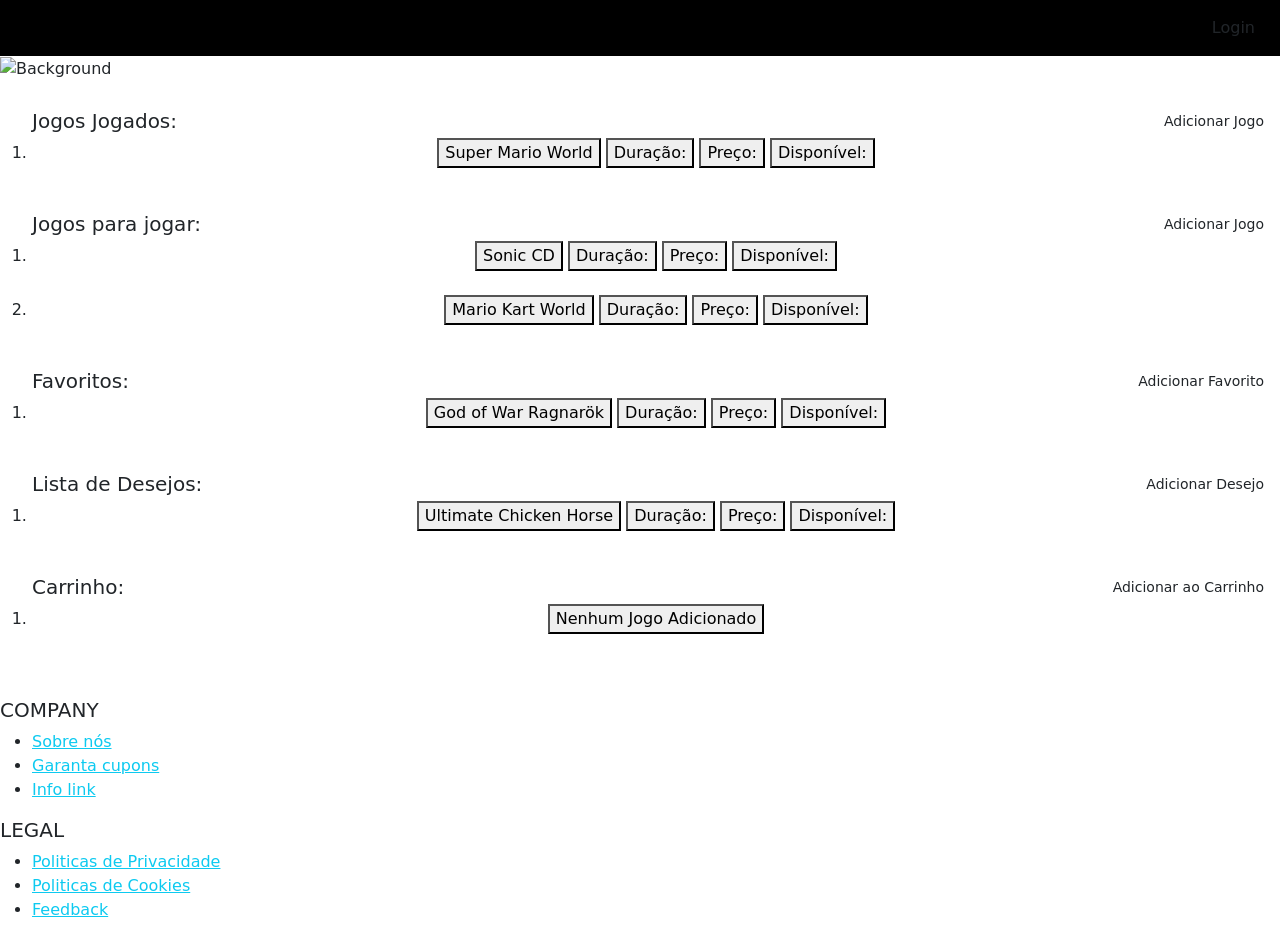
==== QGames/biblioteca.html @ c7981ea3 "git add biblioteca.html" ====
<!DOCTYPE html>
<html lang="pt-br">

<head>
    <meta charset="UTF-8">
    <meta name="viewport" content="width=device-width, initial-scale=1.0">
    <link rel="stylesheet" href="https://fonts.googleapis.com/css2?family=Press+Start+2P:wght@400;700&display=swap">
    <link href="https://cdn.jsdelivr.net/npm/bootstrap@5.3.8/dist/css/bootstrap.min.css" rel="stylesheet"
        integrity="sha384-sRIl4kxILFvY47J16cr9ZwB07vP4J8+LH7qKQnuqkuIAvNWLzeN8tE5YBujZqJLB" crossorigin="anonymous">
    <link rel="stylesheet" href="css/biblioteca.css">
    <title>Biblioteca</title>
</head>

<body>
    <header>
        <nav>
            <nav class="navbar navbar-expand-lg bg-black">
                <div class="container-fluid">
                    <img class="QG" src="img/logoname.jpeg" alt="">
                    <button class="navbar-toggler" type="button" data-bs-toggle="collapse"
                        data-bs-target="#navbarSupportedContent" aria-controls="navbarSupportedContent"
                        aria-expanded="false" aria-label="Toggle navigation">
                        <span class="navbar-toggler-icon"></span>
                    </button>
                    <div class="collapse navbar-collapse" id="navbarSupportedContent">
                        <ul class="navbar-nav me-auto mb-2 mb-lg-0">
                            <li class="nav-item">
                                <a class="nav-link active" aria-current="page" href="paginaQuiz.html">Pagina Inicial</a>
                            </li>
                            <li class="nav-item">
                                <a class="nav-link active" aria-current="page" href="biblioteca.html">Biblioteca</a>
                            </li>
                        </ul>
                        <form class="d-flex" role="search"></form>
                        <a class="btn btn-outline" href="login.html" type="submit">Login</a>
                        </form>
                    </div>
                </div>
            </nav>
        </nav>
    </header>

    <img src="img/image (1).png" class="imagem-fundo" alt="Background">


    <main class="main biblioteca">
        <div class="campo-quiz text-center">
            <div class="criar-quiz">
            </div>
            <br>
            <ol class="pasta-quizes">
                <div style="display: flex; align-items: center; justify-content: space-between;">
                    <h5 style="margin: 0;">Jogos Jogados:</h5>
                    <a class="btn btn-outline" href="#" style="padding: 5px 15px; font-size: 14px;">Adicionar Jogo</a>
                </div>
                <li>
                    <button class="quizpronto">
                        <span>Super Mario World</span>
                        <div class="status">
                        </div>
                    </button>

                    <button class="quizpronto tempo-pequeno">
                        <span>Duração:</span>
                        <div class="status"></div>
                    </button>

                    <button class="quizpronto tempo-pequeno">
                        <span>Preço:</span>
                        <div class="status"></div>
                    </button>

                    <button class="quizpronto tempo-pequeno">
                        <span>Disponível:</span>
                        <div class="status"></div>
                    </button>
                </li>
                <br>
            </ol>
            <ol>
                <div style="display: flex; align-items: center; justify-content: space-between;">
                    <h5 style="margin: 0;">Jogos para jogar:</h5>
                    <a class="btn btn-outline" href="#" style="padding: 5px 15px; font-size: 14px;">Adicionar Jogo</a>
                </div>
                <li>
                    <button class="quizincompleto">
                        <span>Sonic CD</span>
                        <div class="status-incompleto">
                        </div>
                    </button>

                    <button class="quizpronto tempo-pequeno">
                        <span>Duração:</span>
                        <div class="status"></div>
                    </button>

                    <button class="quizpronto tempo-pequeno">
                        <span>Preço:</span>
                        <div class="status"></div>
                    </button>

                    <button class="quizpronto tempo-pequeno">
                        <span>Disponível:</span>
                        <div class="status"></div>
                    </button>
                </li>
                <br>
                <li>
                    <button class="quiznaoiniciado">
                        <span>Mario Kart World</span>
                        <div class="status-vazio">
                        </div>
                    </button>

                    <button class="quizpronto tempo-pequeno">
                        <span>Duração:</span>
                        <div class="status"></div>
                    </button>

                    <button class="quizpronto tempo-pequeno">
                        <span>Preço:</span>
                        <div class="status"></div>
                    </button>

                    <button class="quizpronto tempo-pequeno">
                        <span>Disponível:</span>
                        <div class="status"></div>
                    </button>
                </li>
                <br>
            </ol>
            <ol>
                <div style="display: flex; align-items: center; justify-content: space-between;">
                    <h5 style="margin: 0;">Favoritos:</h5>
                    <a class="btn btn-outline" href="#" style="padding: 5px 15px; font-size: 14px;">Adicionar
                        Favorito</a>
                </div>
                <li>
                    <button class="quizpronto">
                        <span>God of War Ragnarök</span>
                        <div class="status-incompleto">
                        </div>
                    </button>

                    <button class="quizpronto tempo-pequeno">
                        <span>Duração:</span>
                        <div class="status"></div>
                    </button>

                    <button class="quizpronto tempo-pequeno">
                        <span>Preço:</span>
                        <div class="status"></div>
                    </button>

                    <button class="quizpronto tempo-pequeno">
                        <span>Disponível:</span>
                        <div class="status"></
                </li>
            </ol>
            <ol>
                <br>
                <div style="display: flex; align-items: center; justify-content: space-between;">
                    <h5 style="margin: 0;">Lista de Desejos:</h5>
                    <a class="btn btn-outline" href="#" style="padding: 5px 15px; font-size: 14px;">Adicionar Desejo</a>
                </div>
                <li>
                    <button class="quizpronto">
                        <span>Ultimate Chicken Horse</span>
                        <div class="status-incompleto">
                        </div>
                    </button>

                    <button class="quizpronto tempo-pequeno">
                        <span>Duração:</span>
                        <div class="status"></div>
                    </button>

                    <button class="quizpronto tempo-pequeno">
                        <span>Preço:</span>
                        <div class="status"></div>
                    </button>

                    <button class="quizpronto tempo-pequeno">
                        <span>Disponível:</span>
                        <div class="status"></
                </li>
            </ol>
            <ol>
                <br>
                <div style="display: flex; align-items: center; justify-content: space-between;">
                    <h5 style="margin: 0;">Carrinho:</h5>
                    <a class="btn btn-outline" href="#" style="padding: 5px 15px; font-size: 14px;">Adicionar ao
                        Carrinho</a>
                </div>

                <li>
                    <button class="quizpronto">
                        <span>Nenhum Jogo Adicionado</span>
                        <div class="status-incompleto">
                        </div>
                    </button>
                </li>
            </ol>
        </div>
    </main>
    <footer>
        <div class="rodape">
            <div class="camp-log">
                <img class="logo" src="img/logo.jpeg" alt="">
            </div>
            <br>
            <div class="infos">
                <div class="company">
                    <h5>COMPANY</h5>
                    <ul class="outros1">
                        <li class="sobrenos">
                            <a href="#" class="link-info">Sobre nós</a>
                        </li>
                        <li class="sobrenos">
                            <a href="#" class="link-info">Garanta cupons</a>
                        </li>
                        <li class="sobrenos">
                            <a href="#" class="link-info">Info link</a>
                        </li>
                    </ul>
                </div>
                <div class="legal">
                    <h5>LEGAL</h5>
                    <ul class="outros2">
                        <li class="sobrenos">
                            <a href="#" class="link-info">Politicas de Privacidade</a>
                        </li>
                        <li class="sobrenos">
                            <a href="#" class="link-info">Politicas de Cookies</a>
                        </li>
                        <li class="sobrenos">
                            <a href="#" class="link-info">Feedback</a>
                        </li>
                    </ul>
                </div>
            </div>
        </div>
    </footer>

    <script src="https://cdn.jsdelivr.net/npm/bootstrap@5.3.8/dist/js/bootstrap.bundle.min.js"
        integrity="sha384-FKyoEForCGlyvwx9Hj09JcYn3nv7wiPVlz7YYwJrWVcXK/BmnVDxM+D2scQbITxI"
        crossorigin="anonymous"></script>
</body>

</html>
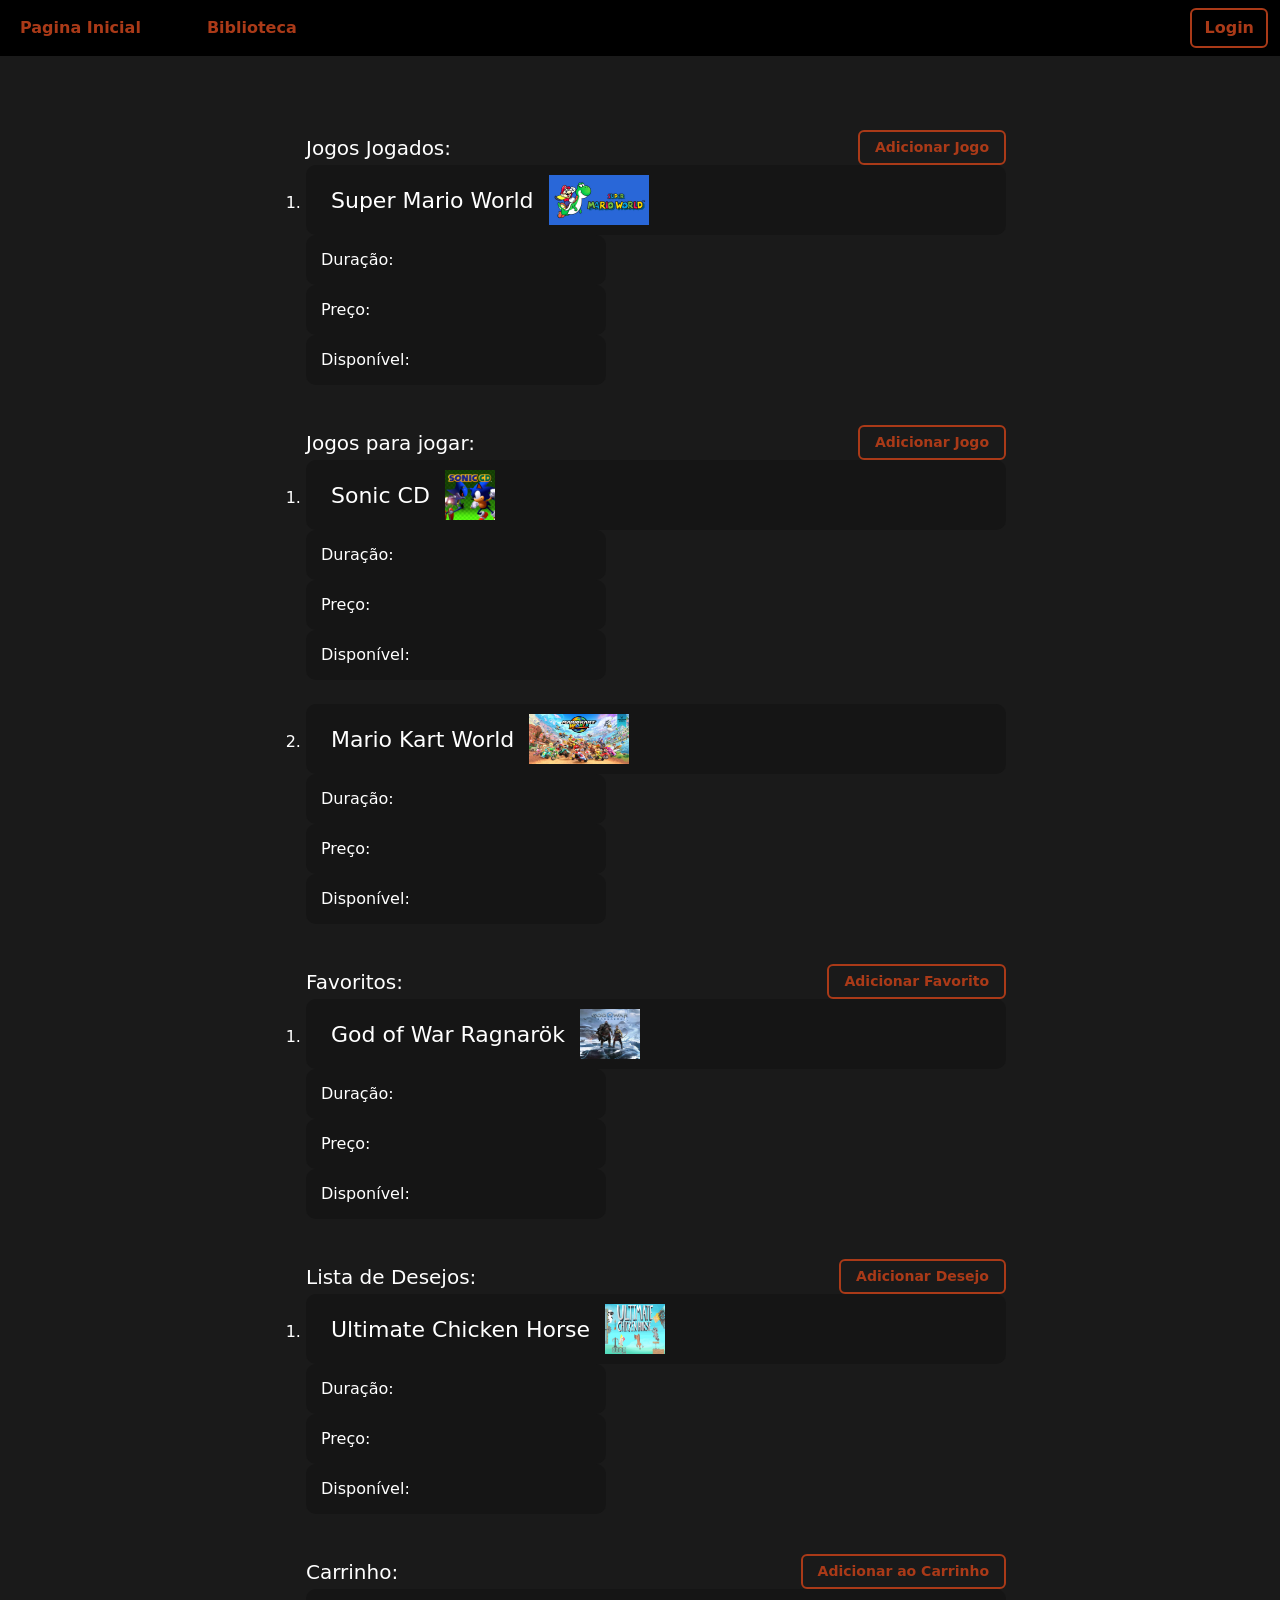
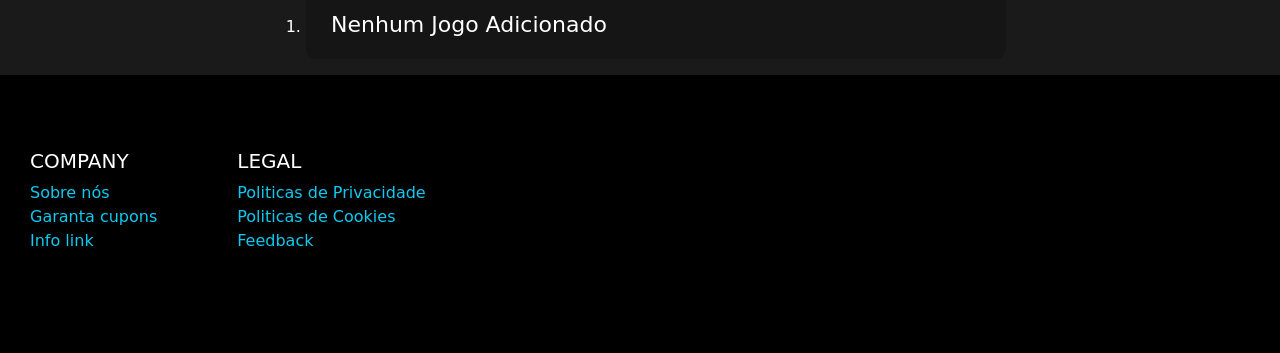
==== commit 192c120e: "git commit -m "Imagens para biblioteca e ajustes na biblioteca" git push origin main" ====
--- a/QGames/biblioteca.html
+++ b/QGames/biblioteca.html
@@ -55,7 +55,10 @@
                 </div>
                 <li>
                     <button class="quizpronto">
-                        <span>Super Mario World</span>
+                        <div class="quiz-info">
+                            <span>Super Mario World</span>
+                            <img src="img/SuperMarioWorld.png" alt="Super Mario World">
+                        </div>
                         <div class="status">
                         </div>
                     </button>
@@ -84,7 +87,10 @@
                 </div>
                 <li>
                     <button class="quizincompleto">
-                        <span>Sonic CD</span>
+                        <div class="quiz-info2">
+                            <span>Sonic CD</span>
+                            <img src="img/sonicCD.png" alt="Sonic CD">
+                        </div>
                         <div class="status-incompleto">
                         </div>
                     </button>
@@ -107,8 +113,9 @@
                 <br>
                 <li>
                     <button class="quiznaoiniciado">
-                        <span>Mario Kart World</span>
-                        <div class="status-vazio">
+                        <div class="quiz-info">
+                            <span>Mario Kart World</span>
+                            <img src="img/mariokart.png" alt="Mario Kart World">
                         </div>
                     </button>
 
@@ -137,25 +144,26 @@
                 </div>
                 <li>
                     <button class="quizpronto">
-                        <span>God of War Ragnarök</span>
-                        <div class="status-incompleto">
-                        </div>
-                    </button>
-
-                    <button class="quizpronto tempo-pequeno">
-                        <span>Duração:</span>
-                        <div class="status"></div>
-                    </button>
-
-                    <button class="quizpronto tempo-pequeno">
-                        <span>Preço:</span>
-                        <div class="status"></div>
-                    </button>
-
-                    <button class="quizpronto tempo-pequeno">
-                        <span>Disponível:</span>
-                        <div class="status"></
-                </li>
+                        <div class="quiz-info3">
+                            <span>God of War Ragnarök</span>
+                            <img src="img/godofwar.png" alt="God of War Ragnarök">
+                        </div>
+                    </button>
+
+                    <button class="quizpronto tempo-pequeno">
+                        <span>Duração:</span>
+                        <div class="status"></div>
+                    </button>
+
+                    <button class="quizpronto tempo-pequeno">
+                        <span>Preço:</span>
+                        <div class="status"></div>
+                    </button>
+
+                    <button class="quizpronto tempo-pequeno">
+                        <span>Disponível:</span>
+                        <div class="status">
+                            </ </li>
             </ol>
             <ol>
                 <br>
@@ -165,25 +173,26 @@
                 </div>
                 <li>
                     <button class="quizpronto">
-                        <span>Ultimate Chicken Horse</span>
-                        <div class="status-incompleto">
-                        </div>
-                    </button>
-
-                    <button class="quizpronto tempo-pequeno">
-                        <span>Duração:</span>
-                        <div class="status"></div>
-                    </button>
-
-                    <button class="quizpronto tempo-pequeno">
-                        <span>Preço:</span>
-                        <div class="status"></div>
-                    </button>
-
-                    <button class="quizpronto tempo-pequeno">
-                        <span>Disponível:</span>
-                        <div class="status"></
-                </li>
+                        <div class="quiz-info3">
+                            <span>Ultimate Chicken Horse</span>
+                            <img src="img/ultimatehorse.png" alt="Ultimate Chicken Horse">
+                        </div>
+                    </button>
+
+                    <button class="quizpronto tempo-pequeno">
+                        <span>Duração:</span>
+                        <div class="status"></div>
+                    </button>
+
+                    <button class="quizpronto tempo-pequeno">
+                        <span>Preço:</span>
+                        <div class="status"></div>
+                    </button>
+
+                    <button class="quizpronto tempo-pequeno">
+                        <span>Disponível:</span>
+                        <div class="status">
+                            </ </li>
             </ol>
             <ol>
                 <br>
--- a/QGames/css/biblioteca.css
+++ b/QGames/css/biblioteca.css
@@ -0,0 +1,359 @@
+body{
+  background-image: url('caminho/para/sua/imagem-hd.png');
+  background-size: cover; 
+  background-position: center; 
+  background-repeat: no-repeat;
+  background-attachment: fixed;
+  background-color: #1a1a1a;}
+
+.QG{
+    height: 40px;
+}
+
+ul{
+    list-style: none;
+    padding: 0;
+    margin: 0;
+}
+
+li{
+    margin: 0;
+    padding: 0;
+}
+
+a{
+    text-decoration: none;
+    color: #00d9ff;
+}
+
+.navbar-brand{
+    color: #AA3A18 !important;
+    font-size: 2rem;
+    font-weight: 800;
+    margin-right: 35px;
+}
+
+.nav-link{
+    margin-right: 50px;
+    color: #AA3A18 !important;
+    font-weight: 700;
+}
+
+.navbar-toggler{
+    color: #AA3A18 !important;
+    background-color: #AA3A18 !important;
+}
+
+.d-flex{
+    font-weight: 700;
+    color: #AA3A18 !important;
+}
+
+a.btn{
+    font-weight: 700;
+    color: #AA3A18 !important;
+    border-color: transparent !important;
+    border: solid 2px #AA3A18 !important;
+    transition: 0.3s;
+}
+
+a.btn:hover{
+    background-color: #AA3A18 !important;
+    color: #fff !important;
+    border: solid 2px #ffffff !important;
+}
+
+.imagem-fundo{
+  position: fixed; 
+  top: 0;
+  left: 0;
+  width: 100vw;
+  height: 100vh;
+  object-fit: cover;
+  z-index: -1; 
+}
+
+main.conteudo-site{
+  position: relative;
+  z-index: 1;
+  color: #ffffff;
+}
+
+main.biblioteca{
+  position: relative;
+  z-index: 1;
+  color: #ffffff;
+  margin-top: 50px;
+}
+
+ol{
+    color: #ffffff;
+}
+
+ul{
+    list-style: none;
+    padding: 0;
+}
+
+a.btn-newquiz{
+  font-weight: 700;
+  font-size: 35px;
+    color: #fff;
+    border-color: transparent;
+    border: solid 5px #fff;
+    border-radius: 30px;
+    transition: 0.3s; 
+    margin: 50px;
+    padding: 10px;
+    background-color: #3B6EBC;
+
+}
+
+a.btn-newquiz:hover{
+    background-color: #fff;
+    color: #3B6EBC;
+    border: solid 5px #3B6EBC;
+}
+
+.campo-quiz{
+    align-items: center;
+    display: flex;
+    flex-direction: column;
+    list-style: none;
+    
+}
+
+.quizpronto{
+    width: 700px;
+    height: 70px;
+    background: #151515;
+    border: none;
+    display: flex;
+    justify-content: space-between; 
+    align-items: center;
+    padding: 0 25px;
+    border-radius: 10px;
+    color: white;
+    font-size: 22px;
+}
+
+.quiz-info{
+    display: flex;
+    align-items: center;
+    gap: 15px;
+}
+
+.quiz-info img{
+    width: 100px;
+    height: 50px;
+}
+
+.quiz-info2{
+    display: flex;
+    align-items: center;
+    gap: 15px;
+}
+
+.quiz-info2 img{
+    width: 50px;
+    height: 50px;
+}
+
+.quiz-info3{
+    display: flex;
+    align-items: center;
+    gap: 15px;
+}
+
+.quiz-info3 img{
+    width: 60px;
+    height: 50px;
+}
+
+.status{
+    display: flex;
+    align-items: center;
+    gap: 8px;
+}
+
+.ponto{
+    width: 12px;
+    height: 12px;
+    background: #00ff00;
+    border-radius: 50%;
+    box-shadow: 0 0 8px #00ff00;
+}
+
+.quizincompleto{
+    width: 700px;
+    height: 70px;
+    background: #151515;
+    border: none;
+    display: flex;
+    justify-content: space-between; 
+    align-items: center;
+    padding: 0 25px;
+    border-radius: 10px;
+    color: white;
+    font-size: 22px;
+}
+
+.status-incompleto{
+    display: flex;
+    align-items: center;
+    gap: 8px;
+}
+
+.ponto-alert{
+    width: 12px;
+    height: 12px;
+    background: #ffff00;
+    border-radius: 50%;
+    box-shadow: 0 0 8px #ffff00;
+}
+
+.quiznaoiniciado{
+    width: 700px;
+    height: 70px;
+    background: #151515;
+    border: none;
+    display: flex;
+    justify-content: space-between; 
+    align-items: center;
+    padding: 0 25px;
+    border-radius: 10px;
+    color: white;
+    font-size: 22px;
+}
+
+.status-vazio{
+    display: flex;
+    align-items: center;
+    gap: 8px;
+}
+
+.ponto-alertred{
+    width: 12px;
+    height: 12px;
+    background: #ff0000;
+    border-radius: 50%;
+    box-shadow: 0 0 8px #ff0000;
+}
+
+.rodape{
+    background-color: #000000;
+    padding-bottom: 100px;
+}
+
+.camp-log{
+    display: flex;
+    justify-content: center;
+    align-items: center;
+}
+
+.logo{
+    height: 50px;
+}
+
+.infos{
+    font-weight: 700px;
+    display: flex;
+    padding-right: 40px;
+    color: #ffffff;
+
+}
+
+.company{
+    padding-right: 80px;
+    padding-left: 30px;
+}
+
+.link-info{
+    color: #00d9ff;
+    transition: 0.3s;
+}
+
+.link-info:hover{
+    color: #ffffff !important;
+}
+
+.perguntas-quiz{
+    display: flex;
+    justify-content: center;
+    margin-top: 50px;
+}
+
+.quiz-container{
+    display: flex;
+    flex-direction: column;
+    gap: 40px;
+}
+
+.quiz-box{
+    font-family: Baloo;
+    font-size: 20px;
+    background-color: black;
+    width: 700px;
+    padding: 30px;
+    border-radius: 20px;
+    box-shadow: 0px 0px 15px rgba(0,0,0,0.5);
+    margin-bottom: 50px;
+}
+
+.quiz-box h2{
+    color: white;
+    margin-bottom: 5px;
+}
+
+.quiz-box p{
+    color: white;
+    font-weight: bold;
+    margin-bottom: 30px;
+}
+
+.opcoes{
+    display: flex;
+    flex-wrap: wrap;
+    gap: 20px;
+}
+
+.opcao-label{
+    background-color: #7a7373;
+    color: white;
+    padding: 10px;
+    border-radius: 3px;
+    display: flex;
+    align-items: center;
+    gap: 10px;
+    cursor: pointer;
+    transition: 0.3s;
+    
+}
+
+.opcao-label:hover{
+    background-color: #9b9393;
+}
+
+.opcao{
+    accent-color: black;
+    width: 16px;
+    height: 16px;
+    cursor: pointer;
+}
+
+.biblioteca{
+    text-align: center;
+    position: relative;
+    z-index: 1;
+    color: #ffffff;
+}
+
+.quizpronto.tempo-pequeno{
+    width: 300px;
+    height: 50px;
+    font-size: 16px;
+    padding: 0 15px;
+}
+
+
+
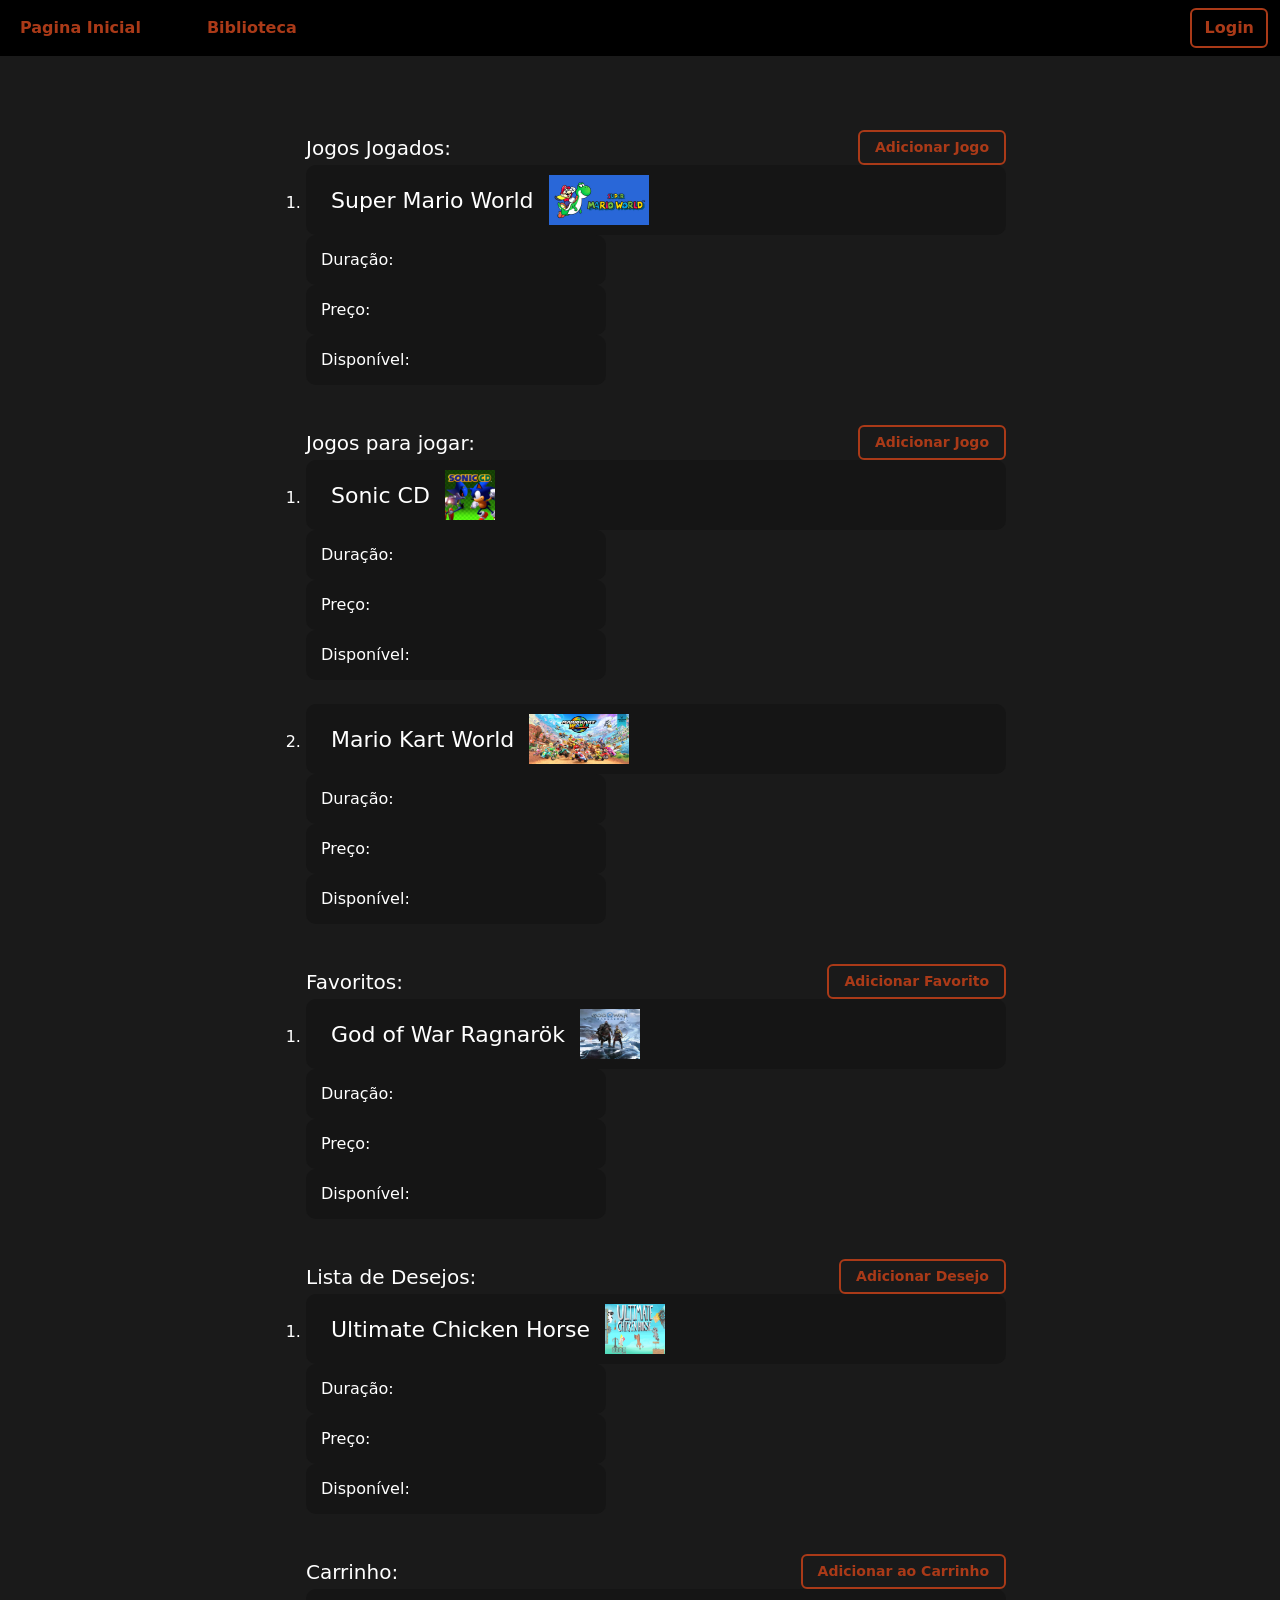
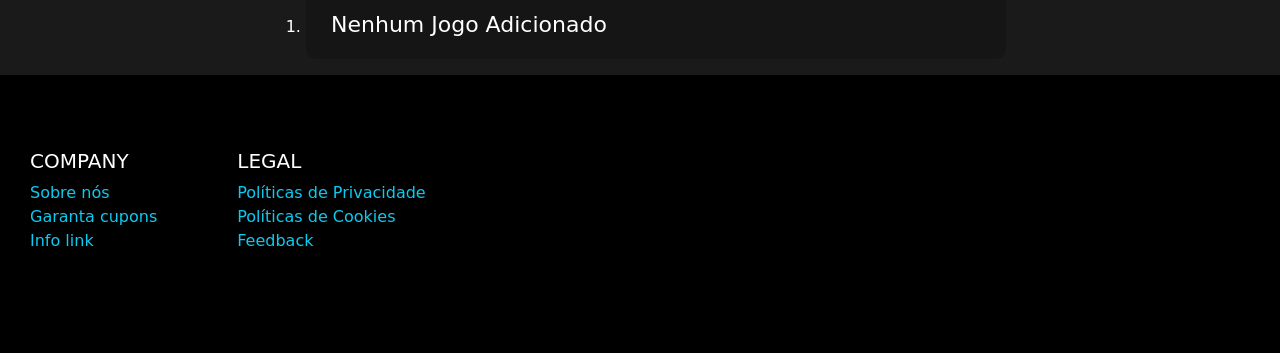
==== commit b5524a81: "git commit -m "Atualização da biblioteca de jogos, incluindo novos títulos e correção de links de pr" ====
--- a/QGames/biblioteca.html
+++ b/QGames/biblioteca.html
@@ -237,10 +237,10 @@
                     <h5>LEGAL</h5>
                     <ul class="outros2">
                         <li class="sobrenos">
-                            <a href="#" class="link-info">Politicas de Privacidade</a>
-                        </li>
-                        <li class="sobrenos">
-                            <a href="#" class="link-info">Politicas de Cookies</a>
+                            <a href="#" class="link-info">Políticas de Privacidade</a>
+                        </li>
+                        <li class="sobrenos">
+                            <a href="#" class="link-info">Políticas de Cookies</a>
                         </li>
                         <li class="sobrenos">
                             <a href="#" class="link-info">Feedback</a>
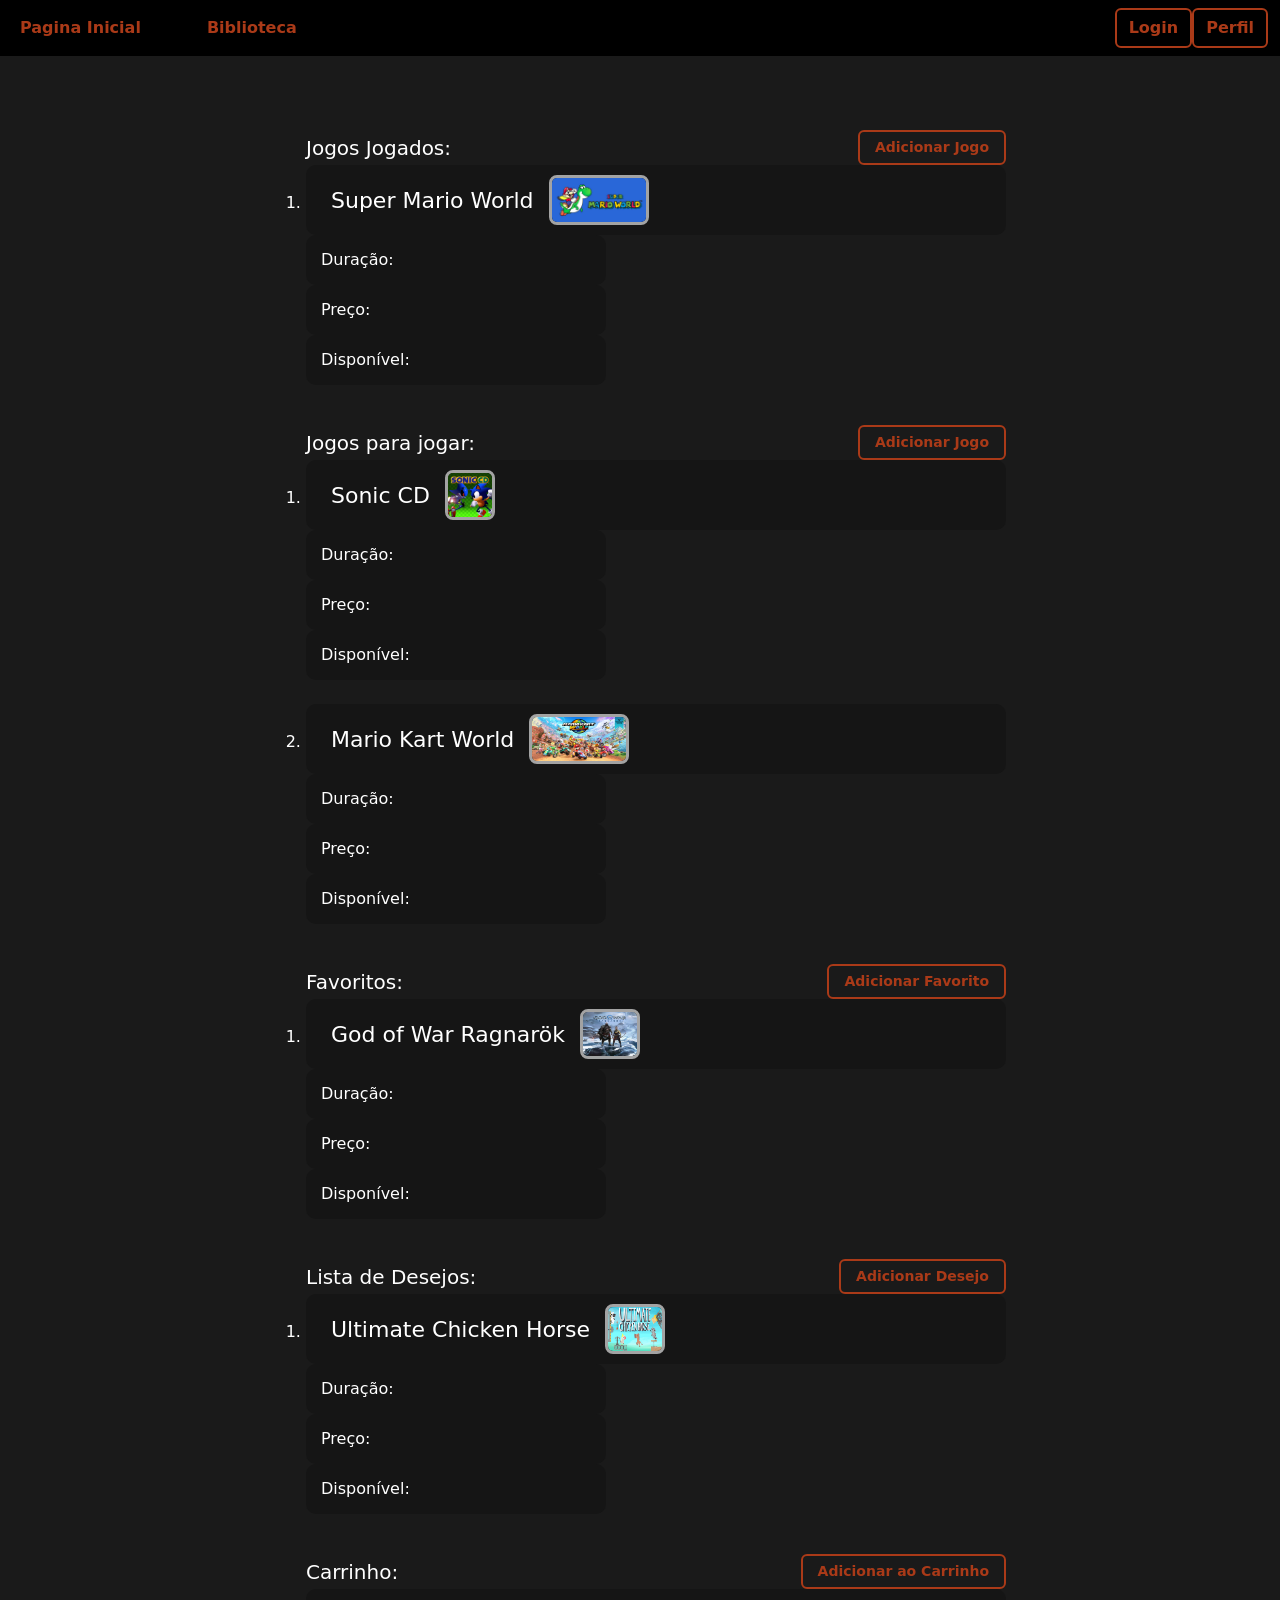
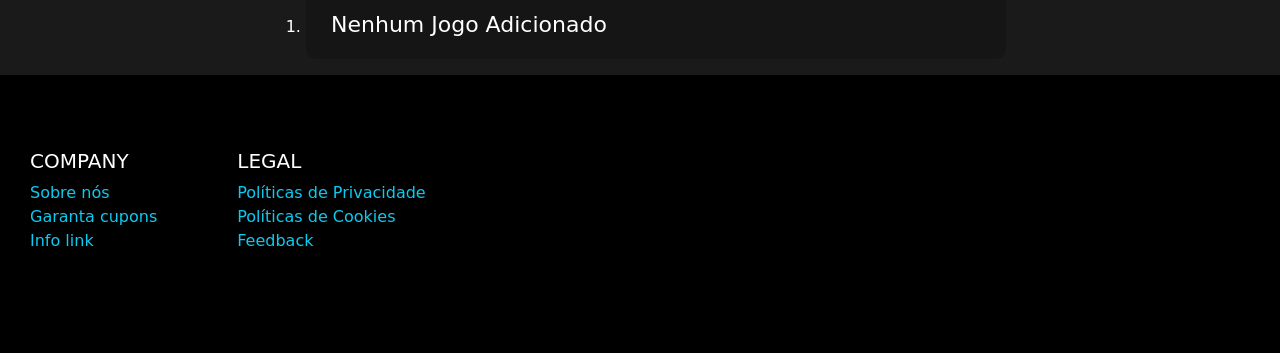
==== commit 1fcf962e: "atualização-pefil" ====
--- a/QGames/biblioteca.html
+++ b/QGames/biblioteca.html
@@ -34,6 +34,9 @@
                         <form class="d-flex" role="search"></form>
                         <a class="btn btn-outline" href="login.html" type="submit">Login</a>
                         </form>
+                        <form class="d-flex" role="search">
+                            <a class="btn btn-outline" href="perfil.html" type="submit">Perfil</a>
+                        </form>
                     </div>
                 </div>
             </nav>
@@ -243,7 +246,7 @@
                             <a href="#" class="link-info">Políticas de Cookies</a>
                         </li>
                         <li class="sobrenos">
-                            <a href="#" class="link-info">Feedback</a>
+                            <a href="feedback.html" class="link-info">Feedback</a>
                         </li>
                     </ul>
                 </div>
--- a/QGames/css/biblioteca.css
+++ b/QGames/css/biblioteca.css
@@ -355,5 +355,12 @@
     padding: 0 15px;
 }
 
-
-
+main.biblioteca img,
+.biblioteca img{
+    border: 3px solid #a3a3a3;
+    border-radius: 8px;
+    display: inline-block;
+}
+
+
+
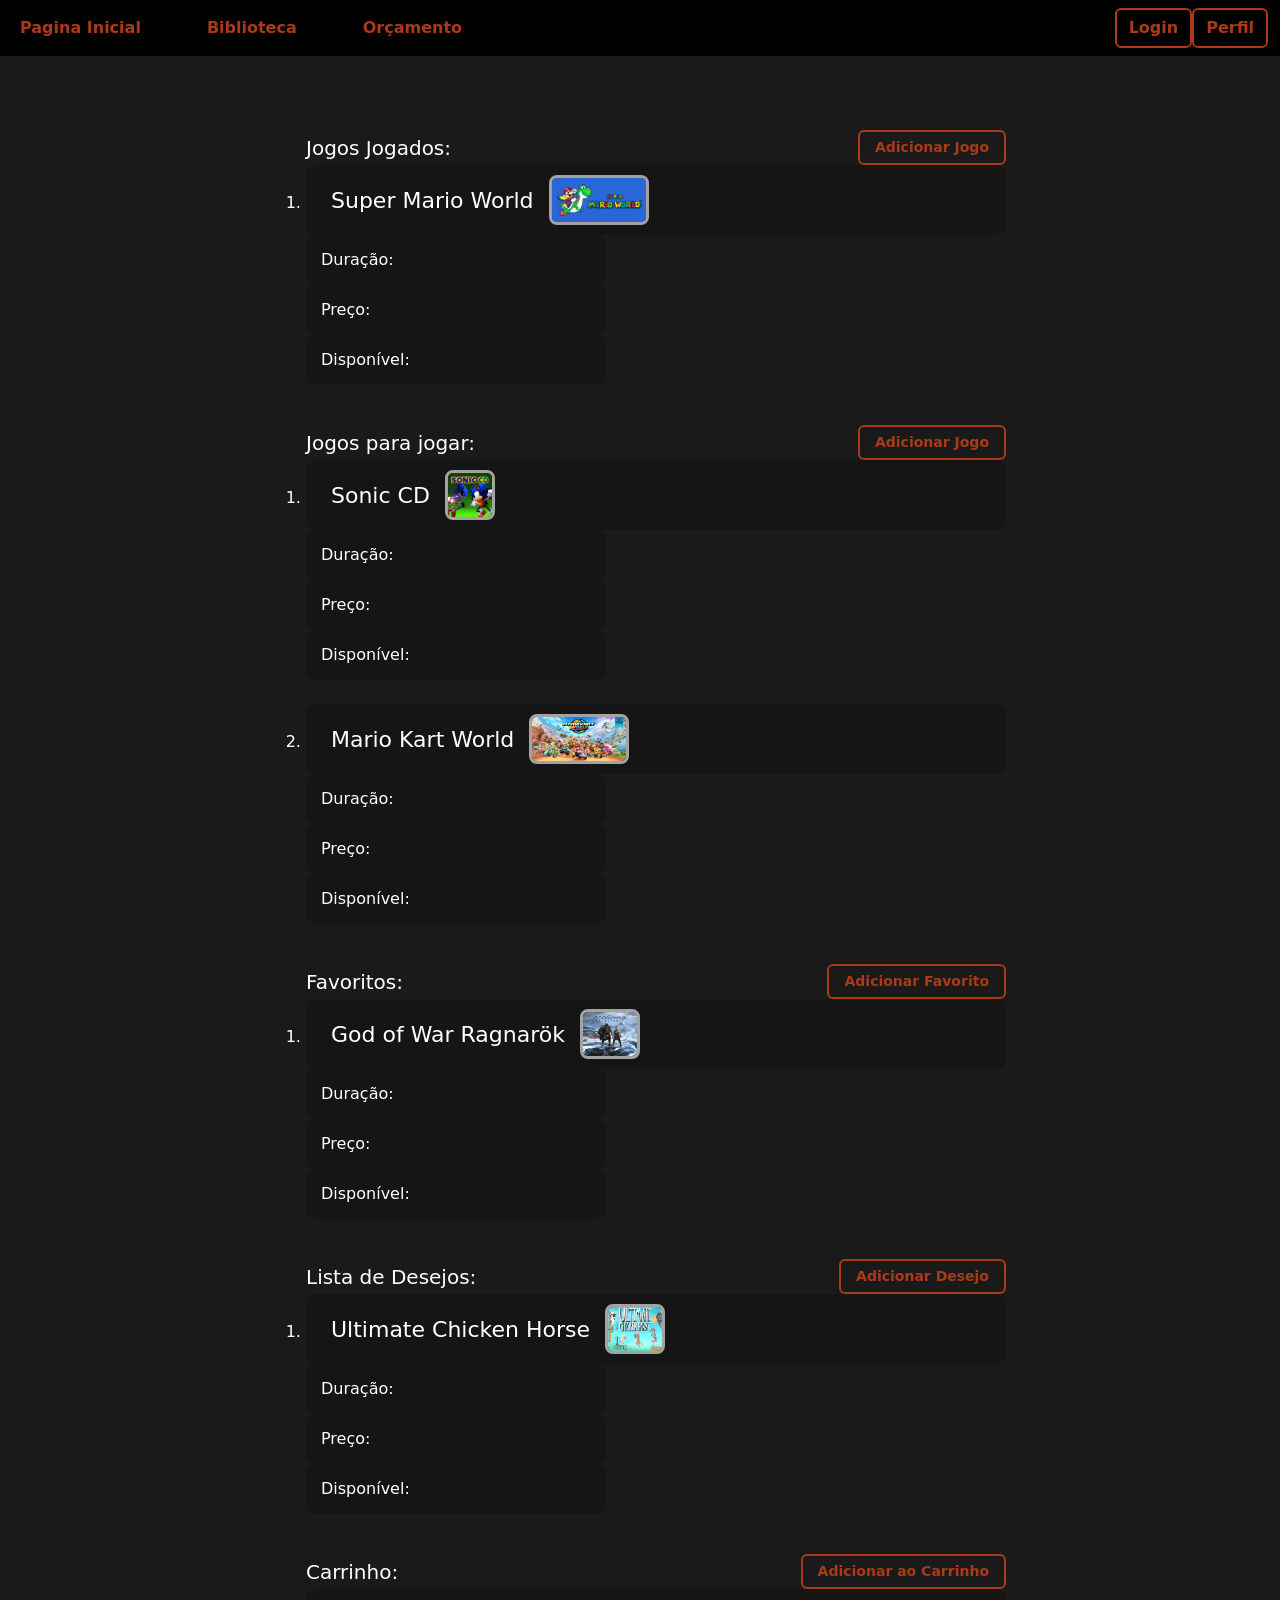
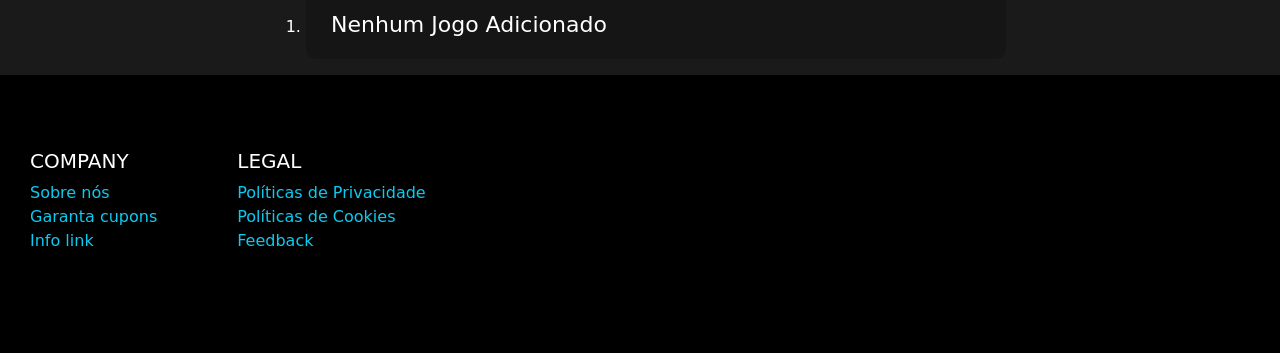
==== commit 3d10ef7d: "git commit -m "Botão" git push origin main" ====
--- a/QGames/biblioteca.html
+++ b/QGames/biblioteca.html
@@ -29,6 +29,9 @@
                             </li>
                             <li class="nav-item">
                                 <a class="nav-link active" aria-current="page" href="biblioteca.html">Biblioteca</a>
+                            </li>
+                            <li class="nav-item">
+                                <a class="nav-link active" aria-current="page" href="orçamento.html">Orçamento</a>
                             </li>
                         </ul>
                         <form class="d-flex" role="search"></form>
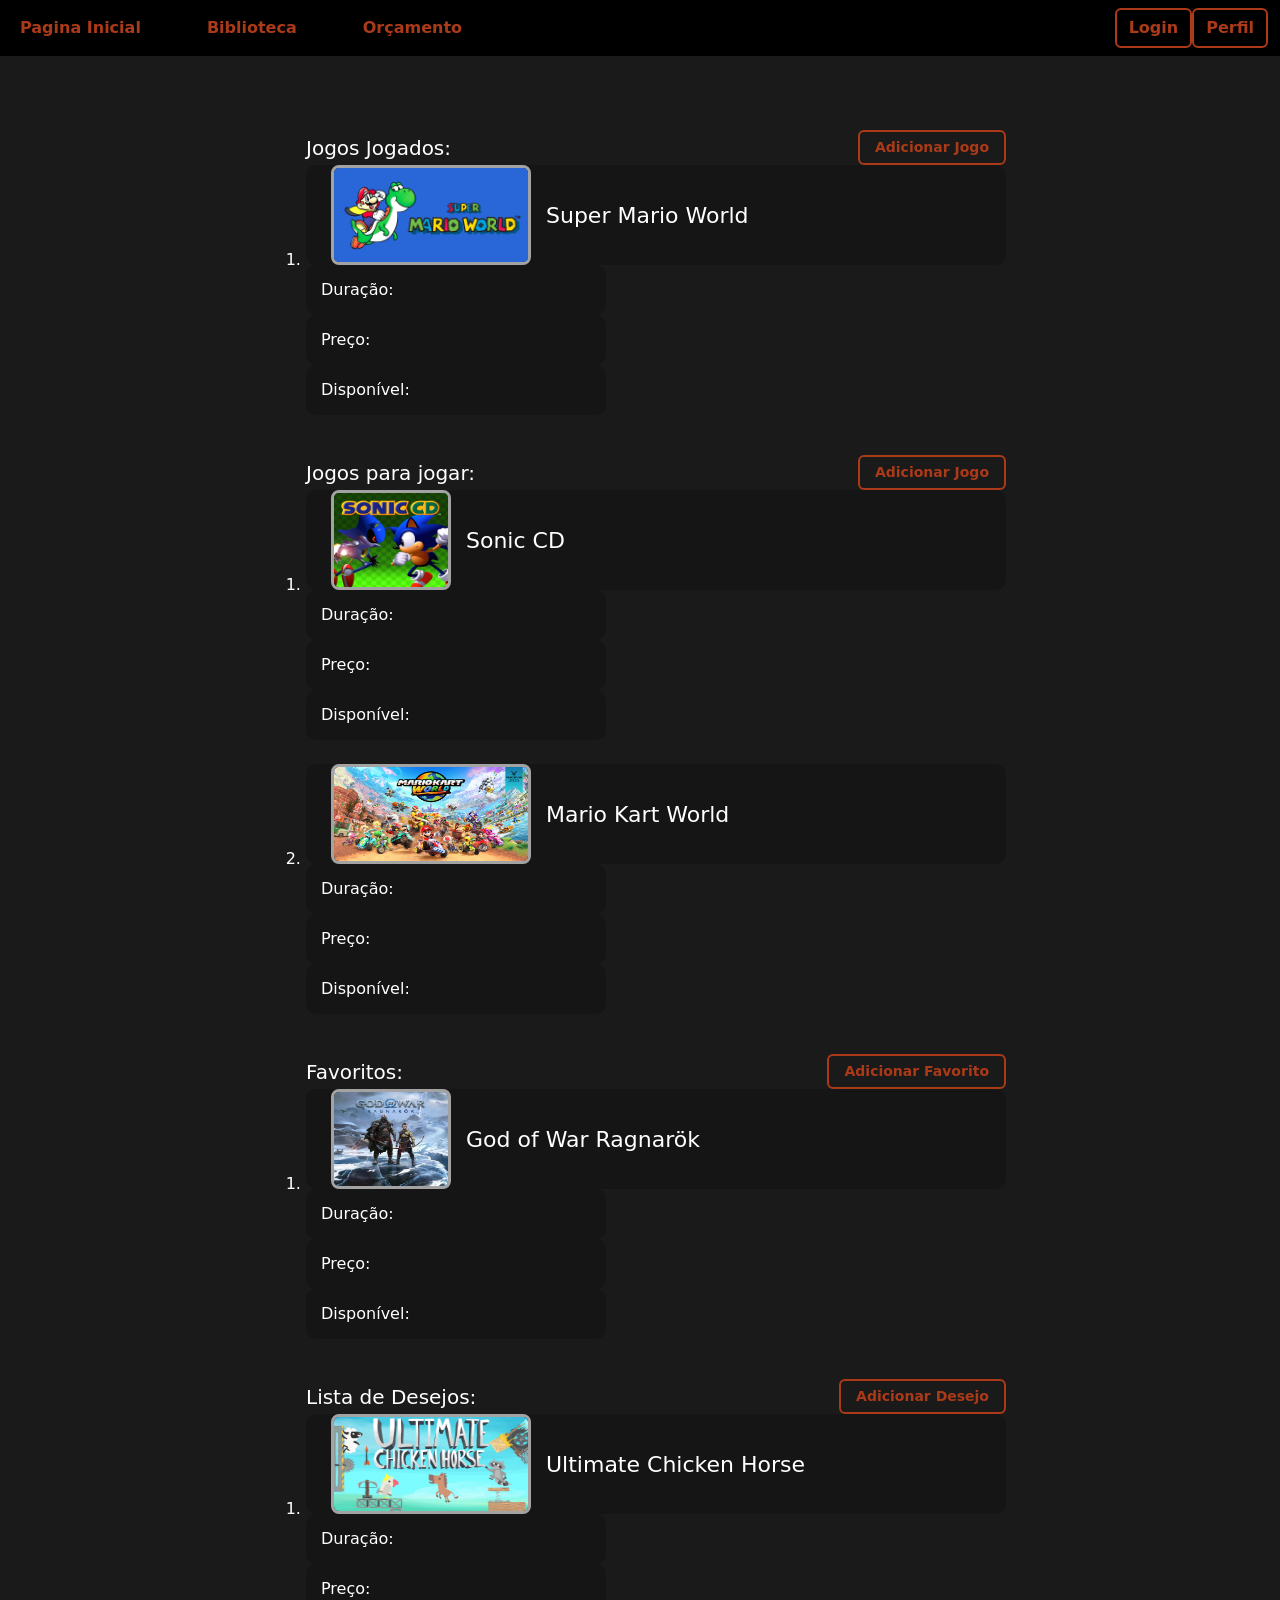
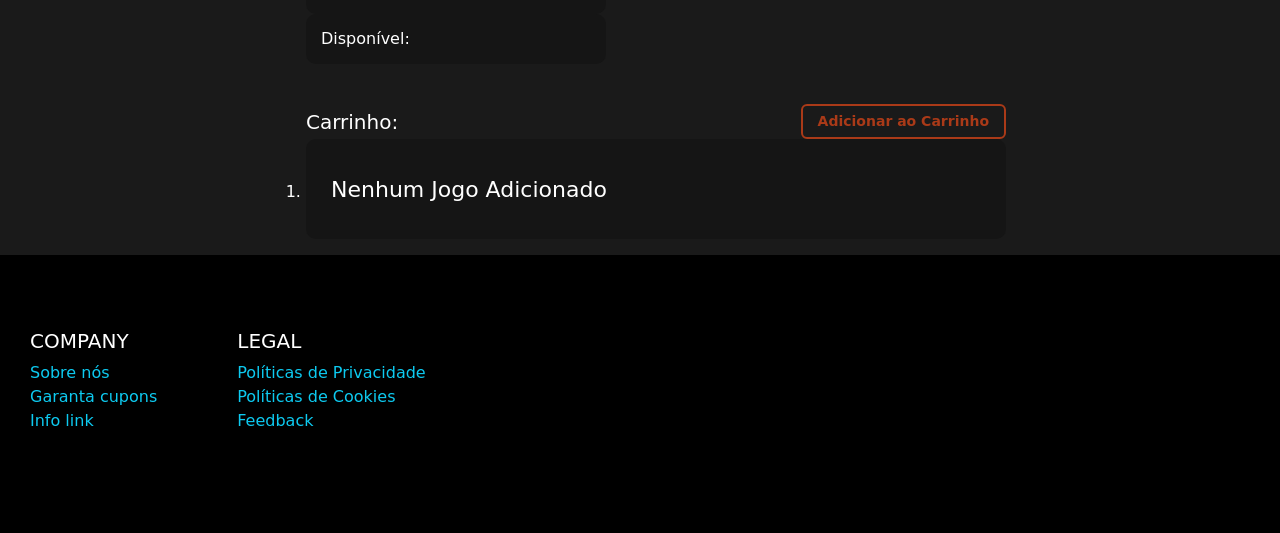
==== commit 064b5c6d: "Imagens Biblioteca" ====
--- a/QGames/biblioteca.html
+++ b/QGames/biblioteca.html
@@ -62,8 +62,8 @@
                 <li>
                     <button class="quizpronto">
                         <div class="quiz-info">
+                            <img src="img/SuperMarioWorld.png" alt="Super Mario World">
                             <span>Super Mario World</span>
-                            <img src="img/SuperMarioWorld.png" alt="Super Mario World">
                         </div>
                         <div class="status">
                         </div>
@@ -94,8 +94,8 @@
                 <li>
                     <button class="quizincompleto">
                         <div class="quiz-info2">
+                            <img src="img/sonicCD.png" alt="Sonic CD">
                             <span>Sonic CD</span>
-                            <img src="img/sonicCD.png" alt="Sonic CD">
                         </div>
                         <div class="status-incompleto">
                         </div>
@@ -120,8 +120,8 @@
                 <li>
                     <button class="quiznaoiniciado">
                         <div class="quiz-info">
+                            <img src="img/mariokart.png" alt="Mario Kart World">
                             <span>Mario Kart World</span>
-                            <img src="img/mariokart.png" alt="Mario Kart World">
                         </div>
                     </button>
 
@@ -150,9 +150,9 @@
                 </div>
                 <li>
                     <button class="quizpronto">
-                        <div class="quiz-info3">
+                        <div class="quiz-info2">
+                            <img src="img/godofwar.png" alt="God of War Ragnarök">
                             <span>God of War Ragnarök</span>
-                            <img src="img/godofwar.png" alt="God of War Ragnarök">
                         </div>
                     </button>
 
@@ -180,8 +180,8 @@
                 <li>
                     <button class="quizpronto">
                         <div class="quiz-info3">
+                            <img src="img/ultimatehorse.png" alt="Ultimate Chicken Horse">
                             <span>Ultimate Chicken Horse</span>
-                            <img src="img/ultimatehorse.png" alt="Ultimate Chicken Horse">
                         </div>
                     </button>
 
--- a/QGames/css/biblioteca.css
+++ b/QGames/css/biblioteca.css
@@ -125,7 +125,7 @@
 
 .quizpronto{
     width: 700px;
-    height: 70px;
+    height: 100px;
     background: #151515;
     border: none;
     display: flex;
@@ -144,8 +144,8 @@
 }
 
 .quiz-info img{
-    width: 100px;
-    height: 50px;
+    width: 200px;
+    height: 100px;
 }
 
 .quiz-info2{
@@ -155,8 +155,8 @@
 }
 
 .quiz-info2 img{
-    width: 50px;
-    height: 50px;
+    width: 120px;
+    height: 100px;
 }
 
 .quiz-info3{
@@ -166,8 +166,8 @@
 }
 
 .quiz-info3 img{
-    width: 60px;
-    height: 50px;
+    width: 200px;
+    height: 100px;
 }
 
 .status{
@@ -186,7 +186,7 @@
 
 .quizincompleto{
     width: 700px;
-    height: 70px;
+    height: 100px;
     background: #151515;
     border: none;
     display: flex;
@@ -214,7 +214,7 @@
 
 .quiznaoiniciado{
     width: 700px;
-    height: 70px;
+    height: 100px;
     background: #151515;
     border: none;
     display: flex;
